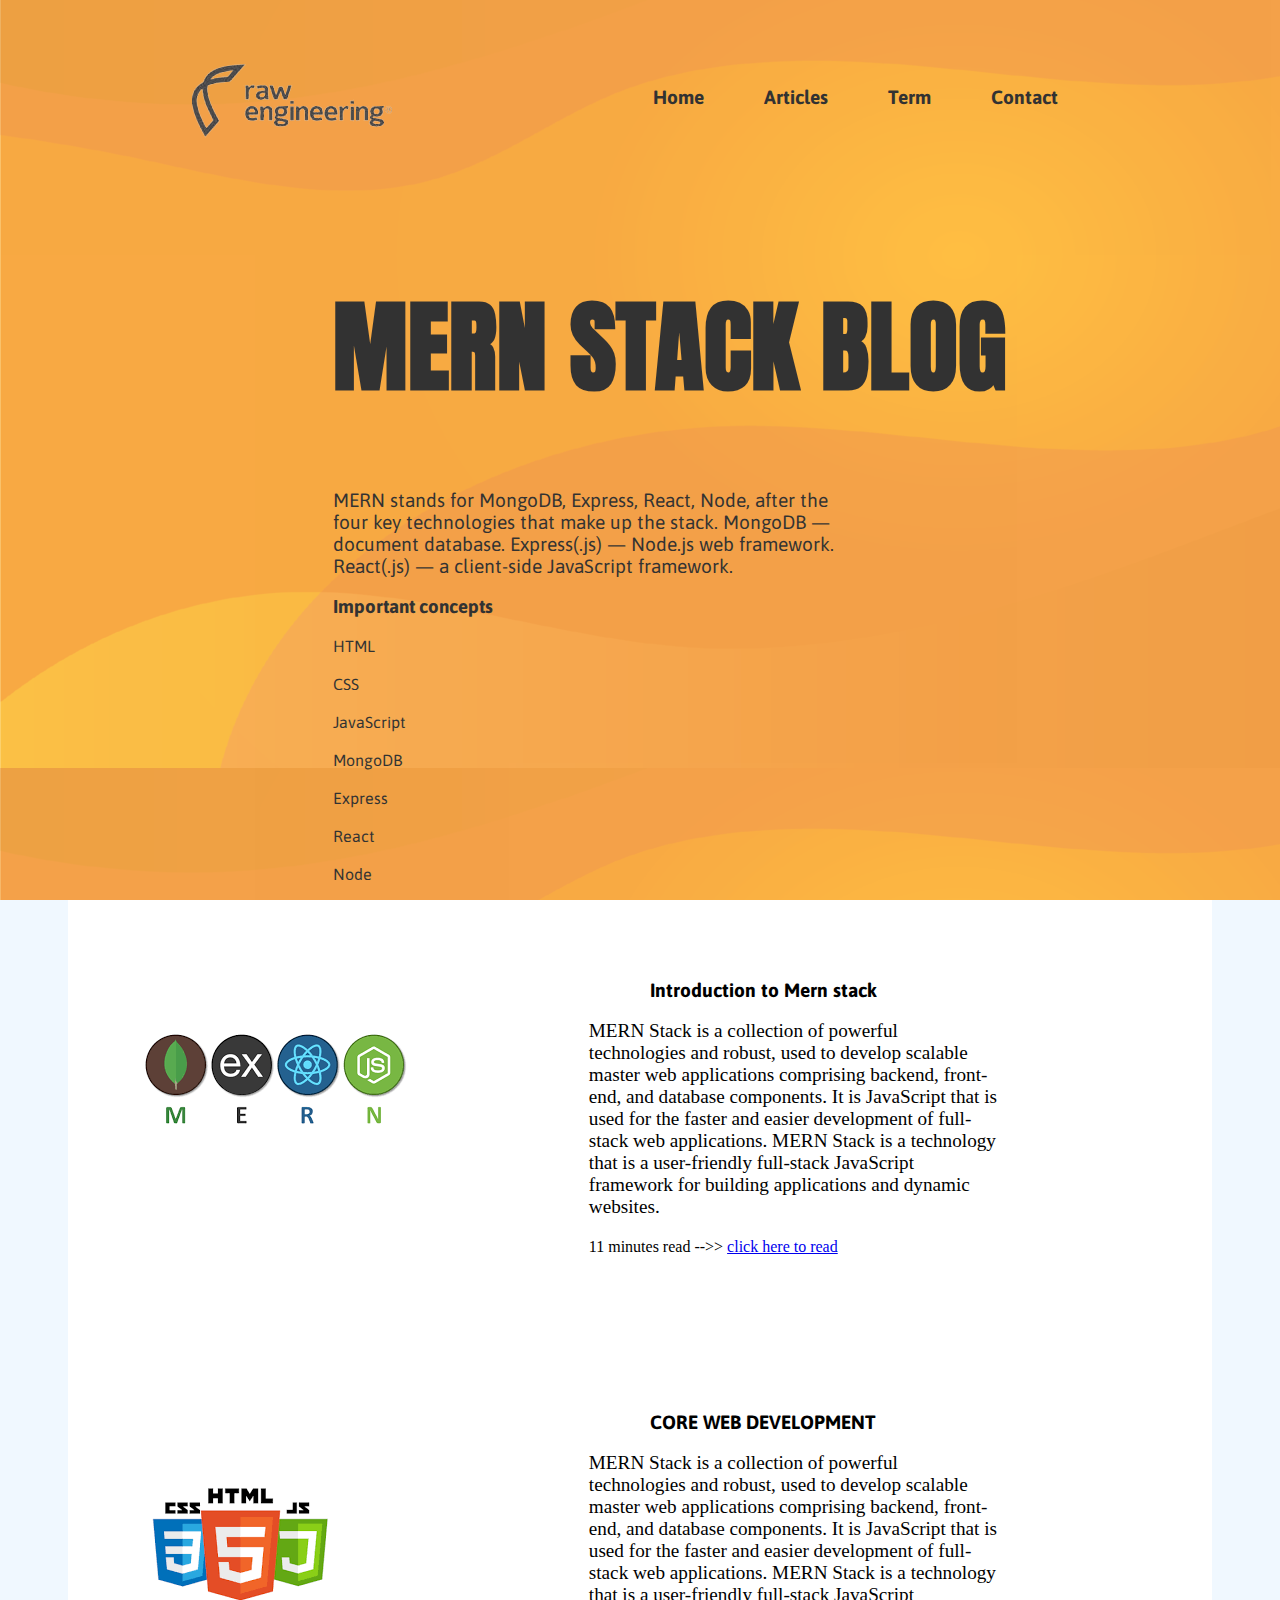
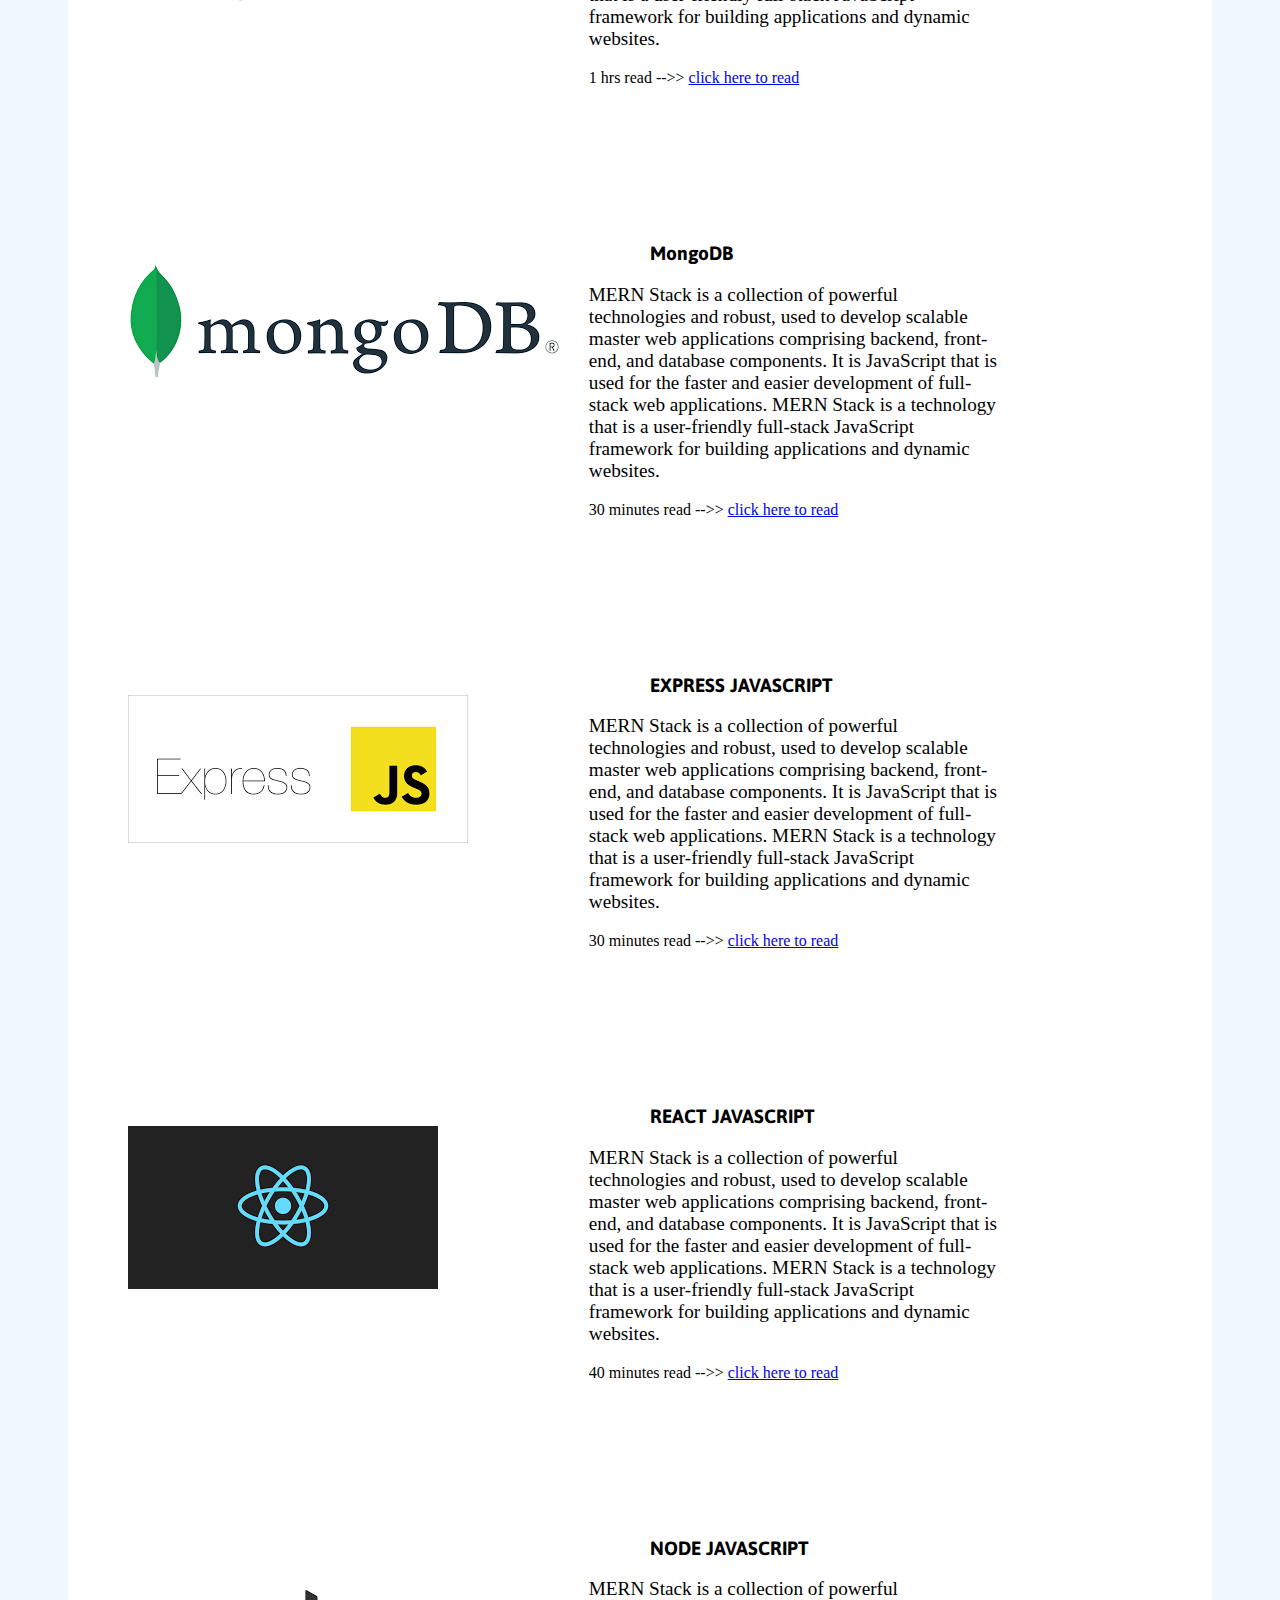
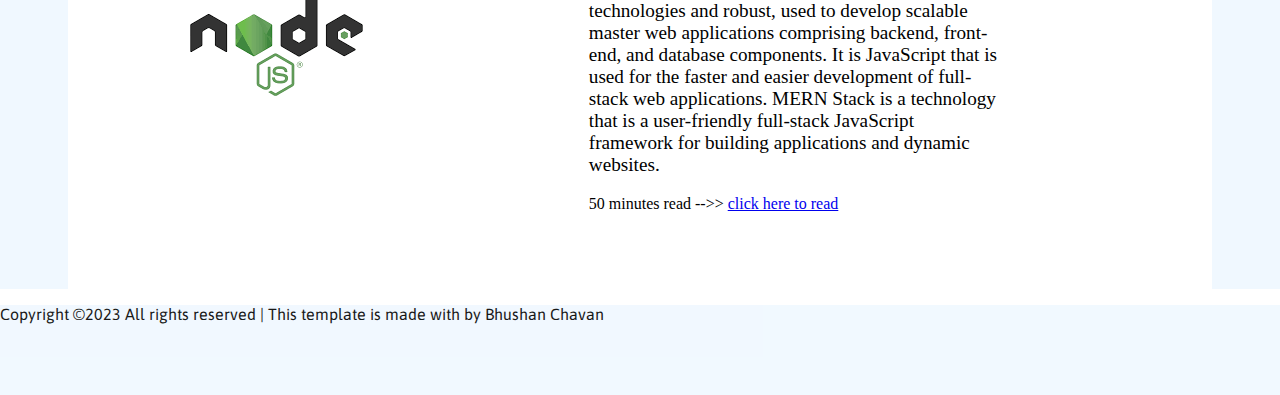
==== index.html @ 5ab19f7a "done" ====
<!DOCTYPE html>
<html lang="en">

<head>
    <meta charset="UTF-8">
    <meta http-equiv="X-UA-Compatible" content="IE=edge">
    <meta name="viewport" content="width=device-width, initial-scale=1.0">
    <title>MERN BLOG</title>
    <link rel="stylesheet" href="CSS/style.css">
    <link rel="stylesheet" href="CSS/utils.css">
</head>

<body>
    <header class="header">
        <nav class="main-nav">
            <div class="right-nav">
                <img src="IMAGES/RAW-removebg-preview.png" alt="" srcset="">
            </div>
            <div class="left-nav">
                <ul class="lists">
                    <li class="nav-list f-2">Home</li>
                    <li class="nav-list f-2">Articles</li>
                    <li class="nav-list f-2">Term</li>
                    <li class="nav-list f-2">Contact</li>
                </ul>
            </div>
        </nav>
        <div class="head-h w-2 m-a">
            <h1 class="para f-1">MERN STACK BLOG</h1>
            <p class="para-1 f-2 "> MERN stands for MongoDB, Express, React, Node, after the four key technologies that
                make up the stack.
                MongoDB — document database. Express(.js) — Node.js web framework. React(.js) — a client-side JavaScript
                framework.</p>
            <h3 class="w-1 m-a f-2 ">Important concepts</h3>
            <p class="w-1 m-a p-typ f-2">HTML</p>
            <p class="w-1 m-a p-typ f-2">CSS</p>
            <p class="w-1 m-a p-typ f-2">JavaScript</p>
            <p class="w-1 m-a p-typ f-2">MongoDB</p>
            <p class="w-1 m-a p-typ f-2">Express</p>
            <p class="w-1 m-a p-typ f-2">React</p>
            <p class="w-1 m-a p-typ f-2">Node</p>
        </div>
    </header>
    <div class="main-cont">
        <div class="cont1 w-2 m-a">
            <div class="cont1-r">
                <img src="IMAGES/MERN.png" alt="" srcset="">
            </div>
            <div class="cont1-l m-a">
                <h3 class="f-2 f-w h-3">Introduction to Mern stack</h3>
                <p class="f-l">MERN Stack is a collection of powerful technologies and robust, used to develop scalable master web
                    applications comprising backend, front-end, and database components. It is JavaScript that is used
                    for the faster and easier development of full-stack web applications. MERN Stack is a technology
                    that is a user-friendly full-stack JavaScript framework for building applications and dynamic
                    websites.
                </p>
                <p>11 minutes read -->> <a href="https://www.geeksforgeeks.org/mern-stack/">click here to read</a></p>
            </div>
        </div>
        <div class="cont1 w-2 m-a">
            <div class="cont1-r">
                <img src="IMAGES/html.png" alt="" srcset="">
            </div>
            <div class="cont1-l m-a">
                <h3 class="f-2 f-w h-3">CORE WEB DEVELOPMENT</h3>
                <p class="f-l">MERN Stack is a collection of powerful technologies and robust, used to develop scalable master web
                    applications comprising backend, front-end, and database components. It is JavaScript that is used
                    for the faster and easier development of full-stack web applications. MERN Stack is a technology
                    that is a user-friendly full-stack JavaScript framework for building applications and dynamic
                    websites.
                </p>
                <p>1 hrs read -->> <a href="https://www.w3schools.com/html/html_scripts.asp">click here to read</a></p>
            </div>
        </div>
        <div class="cont1 w-2 m-a">
            <div class="cont1-r">
                <img src="IMAGES/MONGO.png" alt="" srcset="">
            </div>
            <div class="cont1-l m-a">
                <h3 class="f-2 f-w h-3">MongoDB</h3>
                <p class="f-l">MERN Stack is a collection of powerful technologies and robust, used to develop scalable master web
                    applications comprising backend, front-end, and database components. It is JavaScript that is used
                    for the faster and easier development of full-stack web applications. MERN Stack is a technology
                    that is a user-friendly full-stack JavaScript framework for building applications and dynamic
                    websites.
                </p>
                <p>30 minutes read -->> <a href="https://www.mongodb.com/docs/">click here to read</a></p>
            </div>
        </div>
        <div class="cont1 w-2 m-a">
            <div class="cont1-r">
                <img src="IMAGES/EXPRESS.png" alt="" srcset="">
            </div>
            <div class="cont1-l m-a">
                <h3 class="f-2 f-w h-3">EXPRESS JAVASCRIPT</h3>
                <p class="f-l">MERN Stack is a collection of powerful technologies and robust, used to develop scalable master web
                    applications comprising backend, front-end, and database components. It is JavaScript that is used
                    for the faster and easier development of full-stack web applications. MERN Stack is a technology
                    that is a user-friendly full-stack JavaScript framework for building applications and dynamic
                    websites.
                </p>
                <p>30 minutes read -->> <a href="https://www.javatpoint.com/expressjs-tutorial">click here to read</a></p>
            </div>
        </div>
        <div class="cont1 w-2 m-a">
            <div class="cont1-r">
                <img src="IMAGES/REACT.png" alt="" srcset="">
            </div>
            <div class="cont1-l m-a">
                <h3 class="f-2 f-w h-3">REACT JAVASCRIPT</h3>
                <p class="f-l">MERN Stack is a collection of powerful technologies and robust, used to develop scalable master web
                    applications comprising backend, front-end, and database components. It is JavaScript that is used
                    for the faster and easier development of full-stack web applications. MERN Stack is a technology
                    that is a user-friendly full-stack JavaScript framework for building applications and dynamic
                    websites.
                </p>
                <p>40 minutes read -->> <a href="https://www.w3schools.com/REACT/DEFAULT.ASP">click here to read</a></p>
            </div>
        </div>
        <div class="cont1 w-2 m-a">
            <div class="cont1-r">
                <img src="IMAGES/NODE.png" alt="" srcset="">
            </div>
            <div class="cont1-l m-a">
                <h3 class="f-2 f-w h-3">NODE JAVASCRIPT</h3>
                <p class="f-l">MERN Stack is a collection of powerful technologies and robust, used to develop scalable master web
                    applications comprising backend, front-end, and database components. It is JavaScript that is used
                    for the faster and easier development of full-stack web applications. MERN Stack is a technology
                    that is a user-friendly full-stack JavaScript framework for building applications and dynamic
                    websites.
                </p>
                <p>50 minutes read -->> <a href="https://www.w3schools.com/nodejs/">click here to read</a></p>
            </div>
        </div>
    </div>

    <footer class="foot">
        <p class="f-2">Copyright ©2023 All rights reserved | This template is made with  by Bhushan Chavan</p>
    </footer>
</body>

</html>
---- CSS/style.css ----
body{
    margin: 0;
    padding: 0;
}
.main-nav{
    display: flex;
    position: relative;
}
.lists{
    display: flex;
    position: absolute;
    right: 15%;
}
.nav-list{
    list-style: none;
    margin:0px 30px;
    font-weight: bolder;
    font-size: larger;
    cursor: pointer;
}
.header{
    height: 100vh;
    background-image: url("Coordinated\ Care.png");
    opacity: 0.8;
}
.left-nav{
    width: 40%;
    margin-top: 70px;
}
.right-nav{
    margin-left: 15%;
    cursor: pointer;
}
.para{
    margin-left: 20%;
    font-size: 100px;
}
.para-1{
    margin-left: 20%;
    font-size: larger;
    width: 50%;
}
.p-typ{
    padding-top: 20px;
}
.cont1-r{
    width: 30%;
    height: 50%;
    /* border: 1px solid black; */
}
img{
    width: fit-content;
    max-height: 100%;
}
.cont1-r{
    margin-top: 40px;
}
.cont1-l{
    width: 40%;
}
.cont1{
    display: flex;
    padding: 60px;
    background-color: white;
}
.h-3{
   margin-left: 15%;
   font-size: 5vh;

}
.main-cont{
    background-color: aliceblue;
}
.foot{
    background-color: aliceblue;
    opacity: 0.9;
    margin: 0;
    padding: 0;
    height: 10vh;
}
---- CSS/utils.css ----
@import url('https://fonts.googleapis.com/css2?family=Anton&display=swap');
@import url('https://fonts.googleapis.com/css2?family=Anton&family=Asap&display=swap');
.f-1{
    font-family: 'Anton', sans-serif;
}
.f-w{
    font-weight: bolder;
    font-size: larger;
}
.f-l{
    font-size: larger;
}
.f-2{
font-family: 'Anton', sans-serif;
font-family: 'Asap', sans-serif;
}
.w-1{
    width: 60%;
}
.w-2{
    width: 80%;
}
.m-a{
    margin: auto;
}
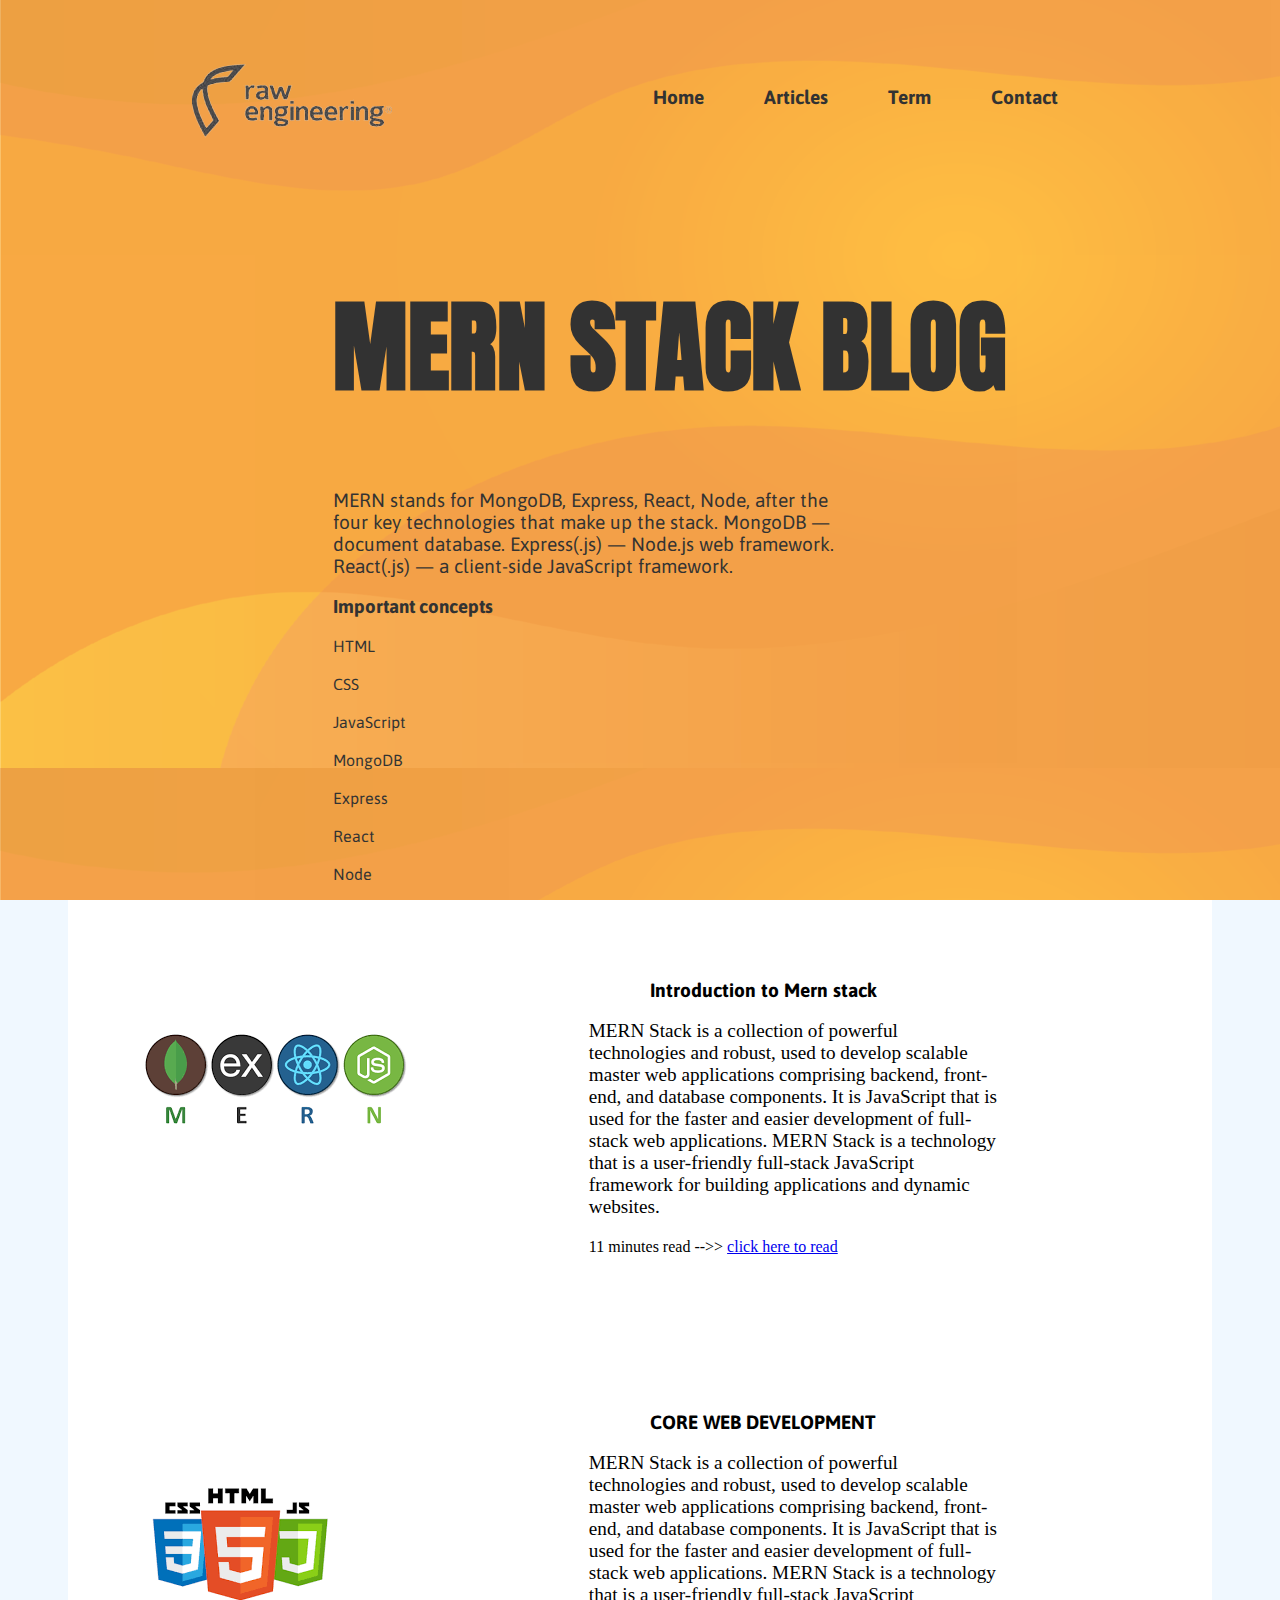
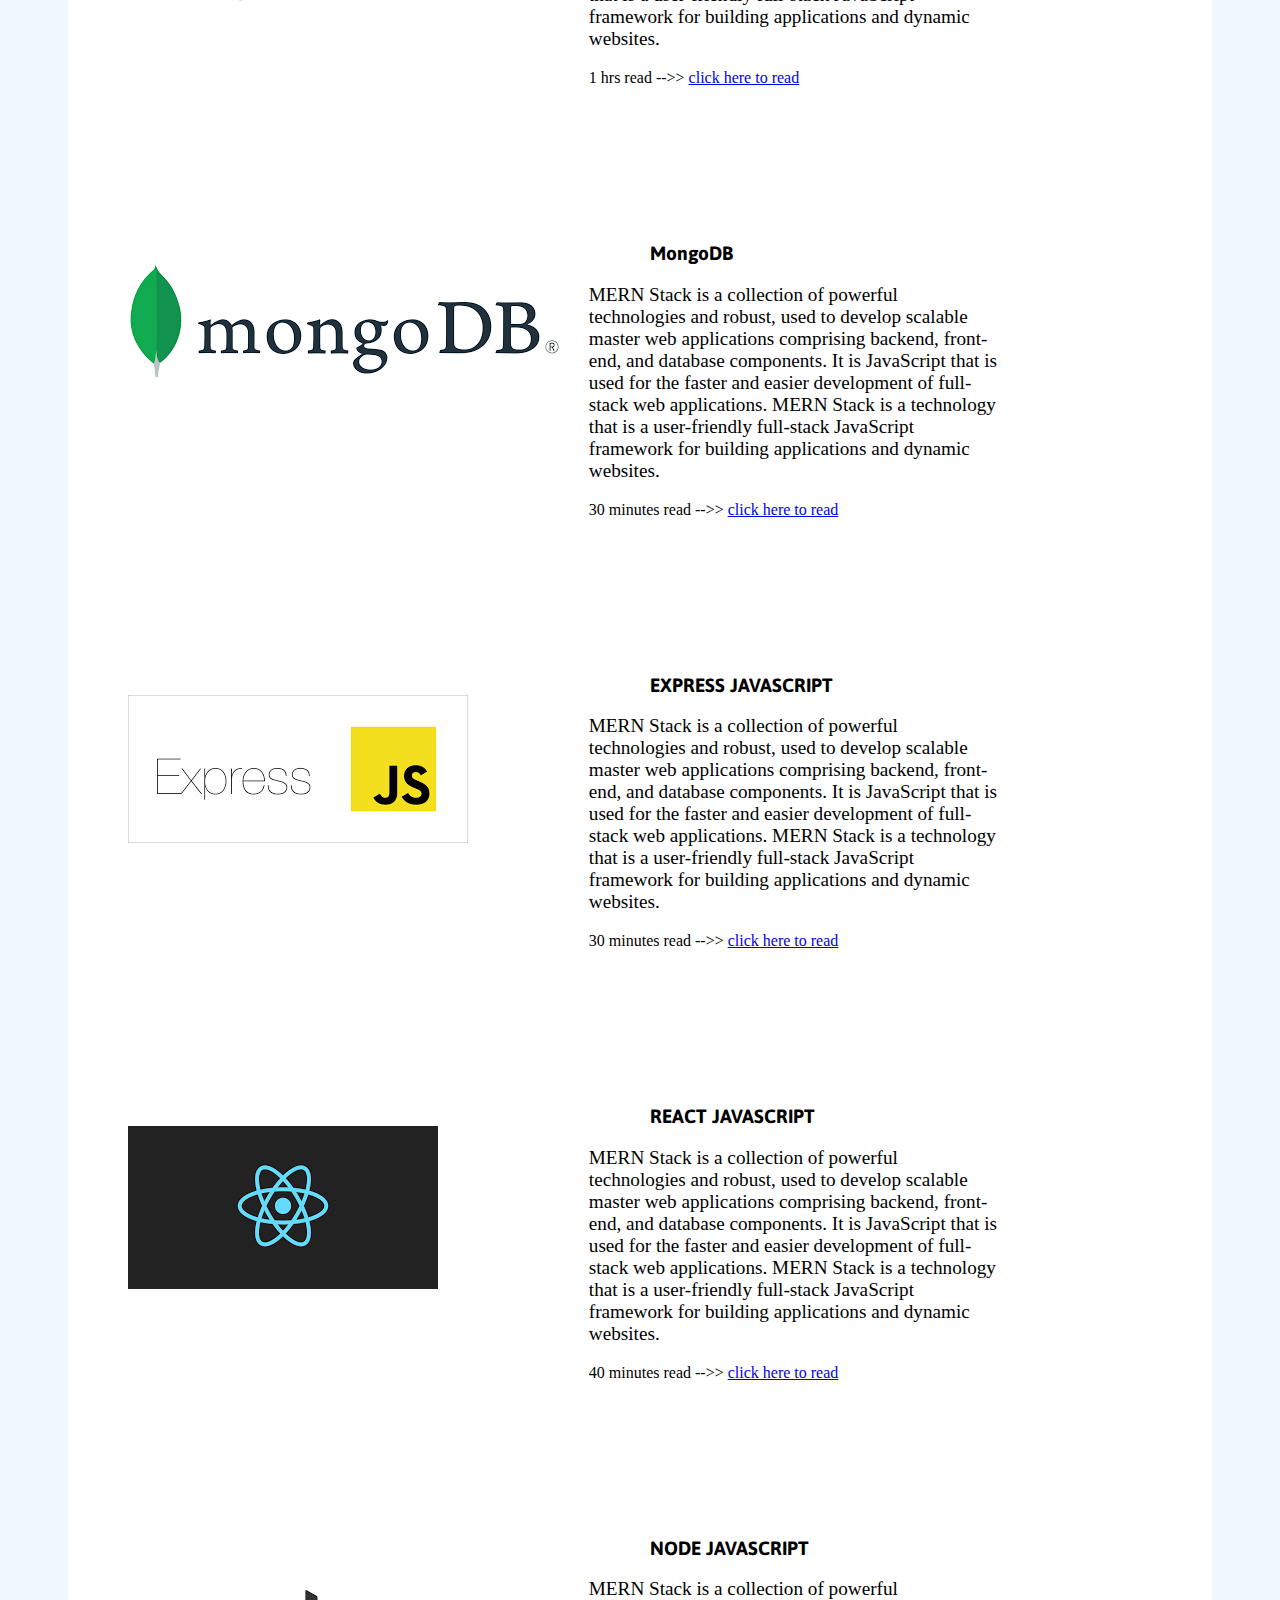
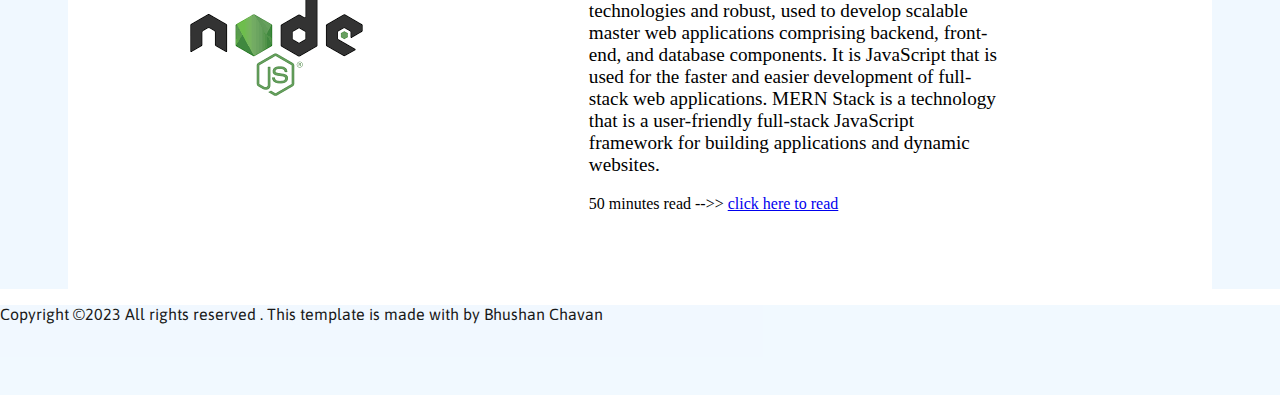
==== commit 050ae617: "d" ====
--- a/index.html
+++ b/index.html
@@ -8,6 +8,7 @@
     <title>MERN BLOG</title>
     <link rel="stylesheet" href="CSS/style.css">
     <link rel="stylesheet" href="CSS/utils.css">
+    <link rel="icon" href="IMAGES/MERN.png" type="image/x-icon">
 </head>
 
 <body>
@@ -135,7 +136,7 @@
     </div>
 
     <footer class="foot">
-        <p class="f-2">Copyright ©2023 All rights reserved | This template is made with  by Bhushan Chavan</p>
+        <p class="f-2">Copyright ©2023 All rights reserved . This template is made with  by Bhushan Chavan</p>
     </footer>
 </body>
 
--- a/CSS/style.css
+++ b/CSS/style.css
@@ -51,6 +51,7 @@
 img{
     width: fit-content;
     max-height: 100%;
+    cursor: pointer;
 }
 .cont1-r{
     margin-top: 40px;
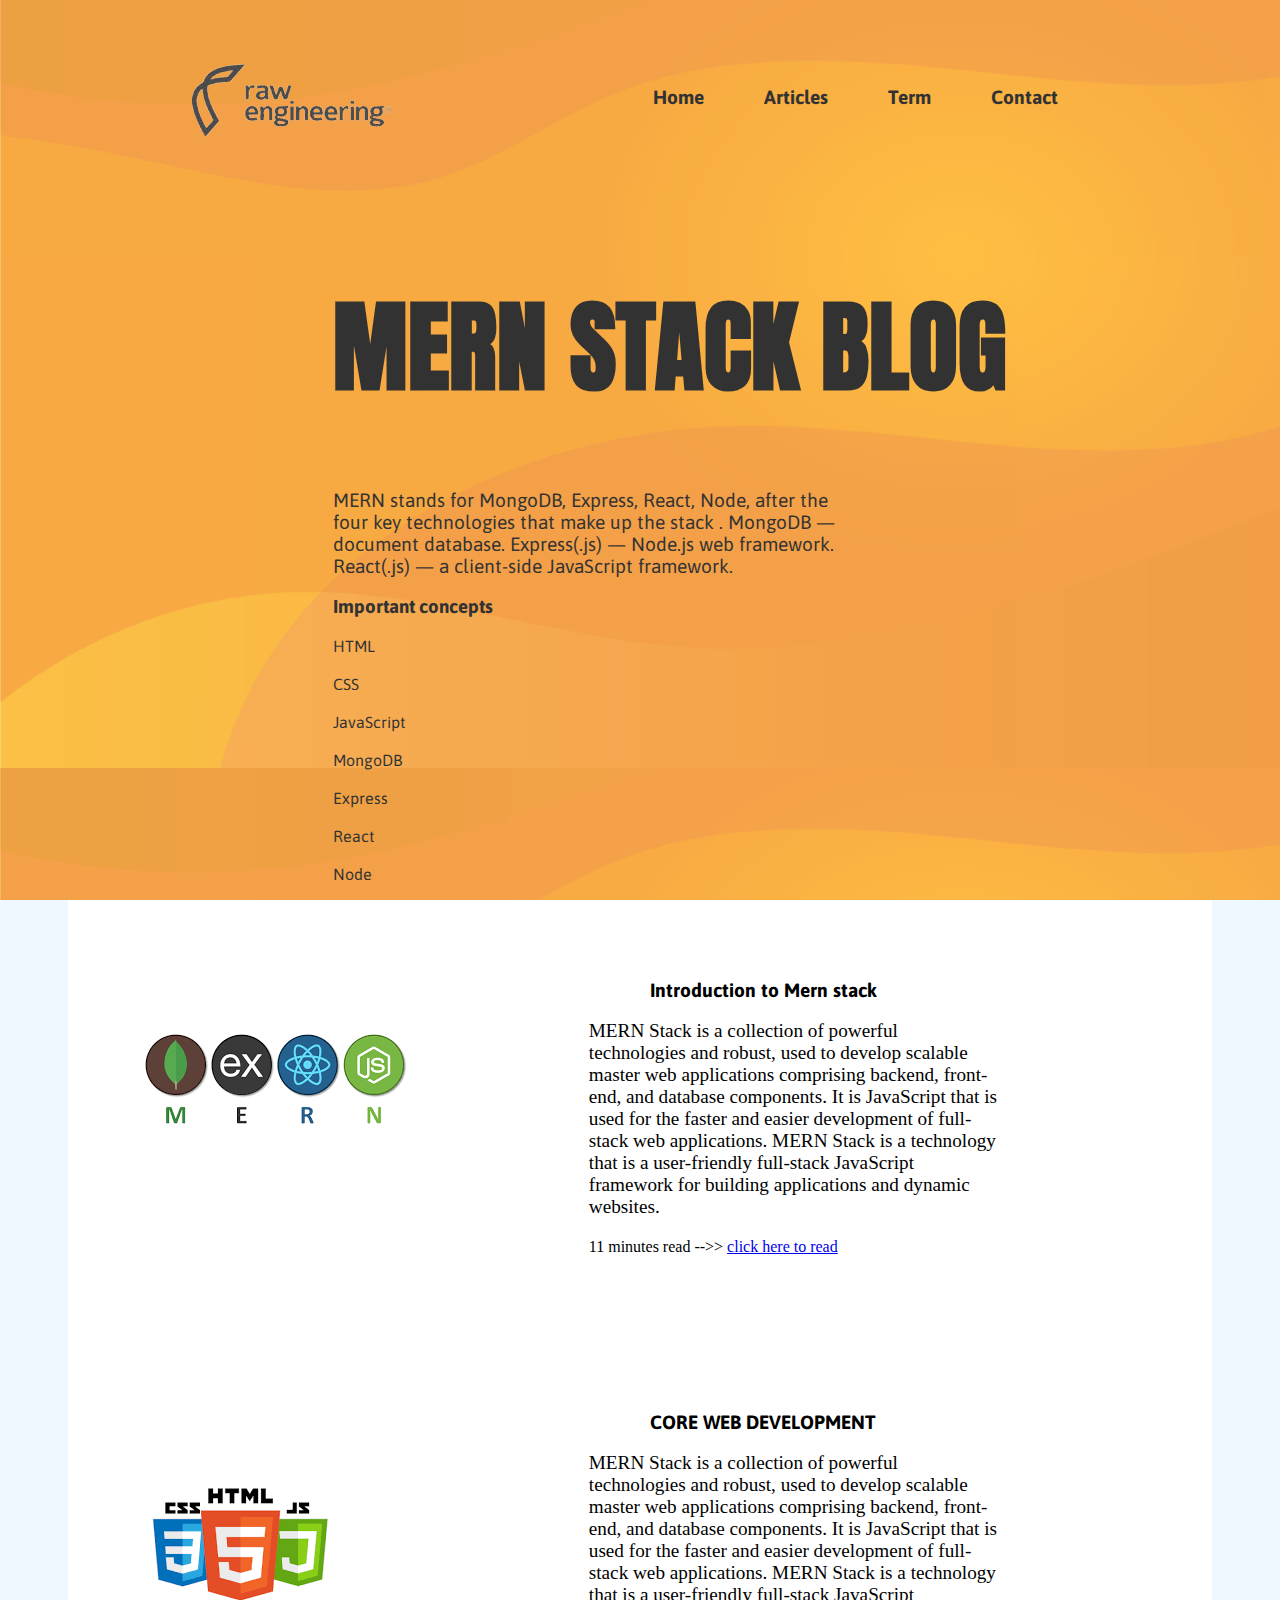
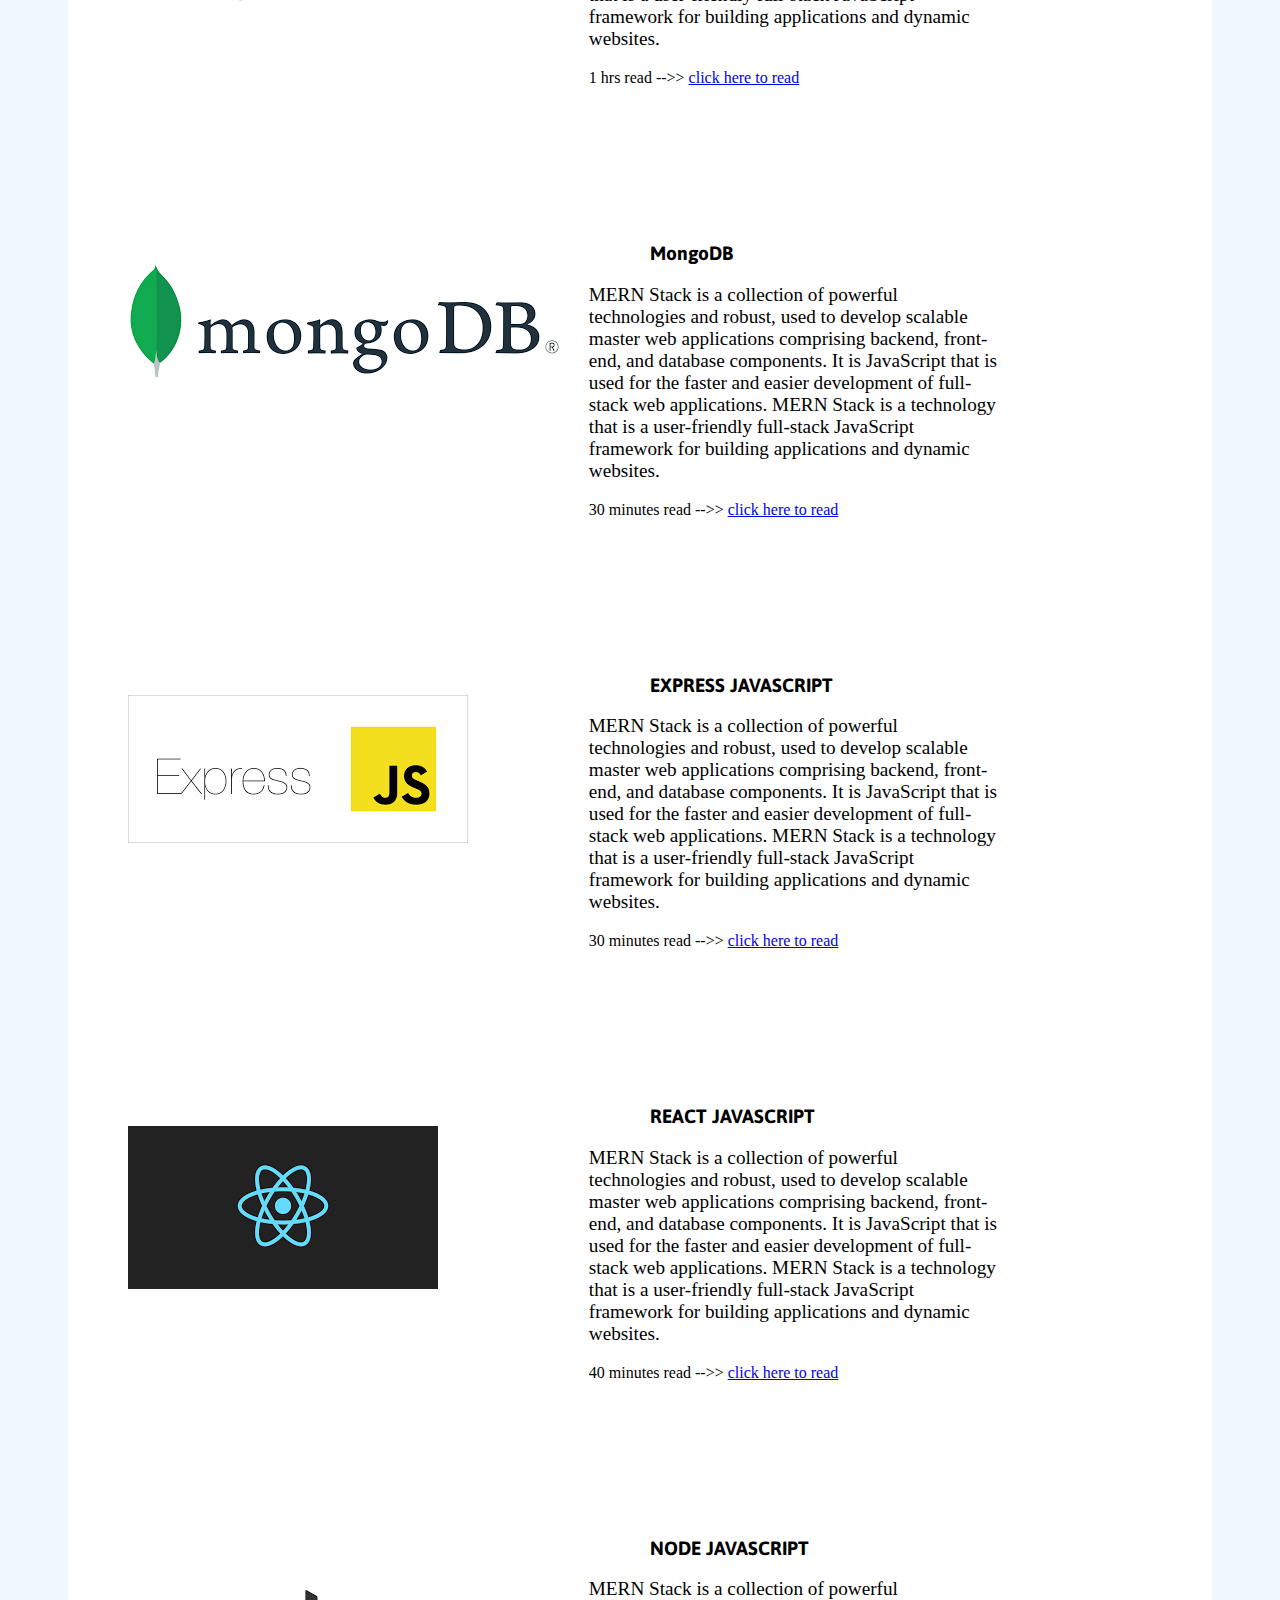
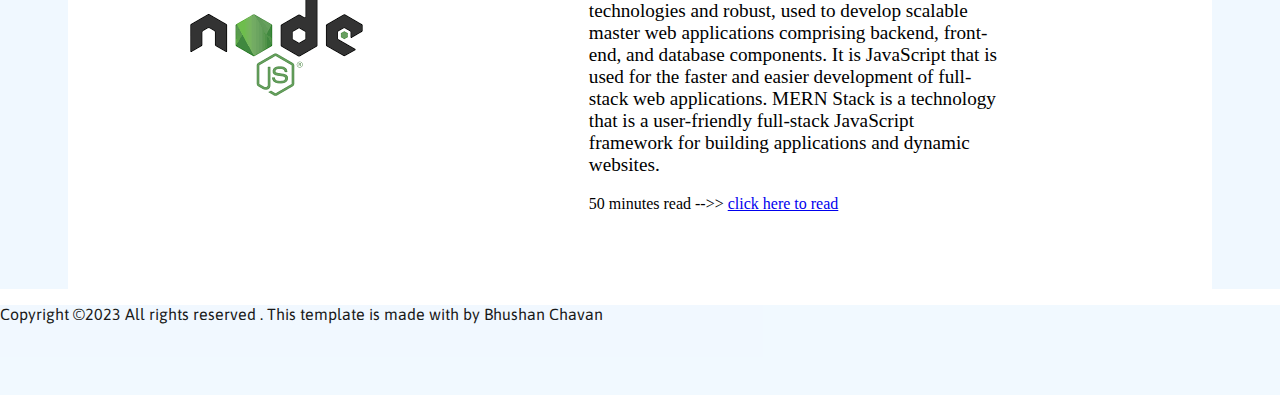
==== commit 046961e2: "done" ====
--- a/index.html
+++ b/index.html
@@ -10,134 +10,133 @@
     <link rel="stylesheet" href="CSS/utils.css">
     <link rel="icon" href="IMAGES/MERN.png" type="image/x-icon">
 </head>
-
 <body>
-    <header class="header">
-        <nav class="main-nav">
-            <div class="right-nav">
-                <img src="IMAGES/RAW-removebg-preview.png" alt="" srcset="">
-            </div>
-            <div class="left-nav">
-                <ul class="lists">
-                    <li class="nav-list f-2">Home</li>
-                    <li class="nav-list f-2">Articles</li>
-                    <li class="nav-list f-2">Term</li>
-                    <li class="nav-list f-2">Contact</li>
-                </ul>
-            </div>
-        </nav>
-        <div class="head-h w-2 m-a">
-            <h1 class="para f-1">MERN STACK BLOG</h1>
-            <p class="para-1 f-2 "> MERN stands for MongoDB, Express, React, Node, after the four key technologies that
-                make up the stack.
-                MongoDB — document database. Express(.js) — Node.js web framework. React(.js) — a client-side JavaScript
-                framework.</p>
-            <h3 class="w-1 m-a f-2 ">Important concepts</h3>
-            <p class="w-1 m-a p-typ f-2">HTML</p>
-            <p class="w-1 m-a p-typ f-2">CSS</p>
-            <p class="w-1 m-a p-typ f-2">JavaScript</p>
-            <p class="w-1 m-a p-typ f-2">MongoDB</p>
-            <p class="w-1 m-a p-typ f-2">Express</p>
-            <p class="w-1 m-a p-typ f-2">React</p>
-            <p class="w-1 m-a p-typ f-2">Node</p>
+   <header class="header">
+    <nav class="main-nav">
+        <div class="right-nav">
+            <img src="IMAGES/RAW-removebg-preview.png" alt="" srcset="">
         </div>
-    </header>
-    <div class="main-cont">
-        <div class="cont1 w-2 m-a">
-            <div class="cont1-r">
-                <img src="IMAGES/MERN.png" alt="" srcset="">
-            </div>
-            <div class="cont1-l m-a">
-                <h3 class="f-2 f-w h-3">Introduction to Mern stack</h3>
-                <p class="f-l">MERN Stack is a collection of powerful technologies and robust, used to develop scalable master web
-                    applications comprising backend, front-end, and database components. It is JavaScript that is used
-                    for the faster and easier development of full-stack web applications. MERN Stack is a technology
-                    that is a user-friendly full-stack JavaScript framework for building applications and dynamic
-                    websites.
-                </p>
-                <p>11 minutes read -->> <a href="https://www.geeksforgeeks.org/mern-stack/">click here to read</a></p>
-            </div>
+        <div class="left-nav">
+            <ul class="lists">
+                <li class="nav-list f-2"><a href="http://youtube.com" class="fh">Home</a></li>
+                <li class="nav-list f-2">Articles</li>
+                <li class="nav-list f-2">Term</li>
+                <li class="nav-list f-2">Contact</li>
+            </ul>
         </div>
-        <div class="cont1 w-2 m-a">
-            <div class="cont1-r">
-                <img src="IMAGES/html.png" alt="" srcset="">
-            </div>
-            <div class="cont1-l m-a">
-                <h3 class="f-2 f-w h-3">CORE WEB DEVELOPMENT</h3>
-                <p class="f-l">MERN Stack is a collection of powerful technologies and robust, used to develop scalable master web
-                    applications comprising backend, front-end, and database components. It is JavaScript that is used
-                    for the faster and easier development of full-stack web applications. MERN Stack is a technology
-                    that is a user-friendly full-stack JavaScript framework for building applications and dynamic
-                    websites.
-                </p>
-                <p>1 hrs read -->> <a href="https://www.w3schools.com/html/html_scripts.asp">click here to read</a></p>
-            </div>
+    </nav>
+    <div class="head-h w-2 m-a">
+        <h1 class="para f-1">MERN STACK BLOG</h1>
+        <p class="para-1 f-2 "> MERN stands for MongoDB, Express, React, Node, after the four key technologies that
+            make up the stack .
+            MongoDB — document database. Express(.js) — Node.js web framework. React(.js) — a client-side JavaScript
+            framework.</p>
+        <h3 class="w-1 m-a f-2 ">Important concepts</h3>
+        <p class="w-1 m-a p-typ f-2">HTML</p>
+        <p class="w-1 m-a p-typ f-2">CSS</p>
+        <p class="w-1 m-a p-typ f-2">JavaScript</p>
+        <p class="w-1 m-a p-typ f-2">MongoDB</p>
+        <p class="w-1 m-a p-typ f-2">Express</p>
+        <p class="w-1 m-a p-typ f-2">React</p>
+        <p class="w-1 m-a p-typ f-2">Node</p>
+    </div>
+</header>
+<div class="main-cont">
+    <div class="cont1 w-2 m-a">
+        <div class="cont1-r">
+            <img src="IMAGES/MERN.png" alt="" srcset="">
         </div>
-        <div class="cont1 w-2 m-a">
-            <div class="cont1-r">
-                <img src="IMAGES/MONGO.png" alt="" srcset="">
-            </div>
-            <div class="cont1-l m-a">
-                <h3 class="f-2 f-w h-3">MongoDB</h3>
-                <p class="f-l">MERN Stack is a collection of powerful technologies and robust, used to develop scalable master web
-                    applications comprising backend, front-end, and database components. It is JavaScript that is used
-                    for the faster and easier development of full-stack web applications. MERN Stack is a technology
-                    that is a user-friendly full-stack JavaScript framework for building applications and dynamic
-                    websites.
-                </p>
-                <p>30 minutes read -->> <a href="https://www.mongodb.com/docs/">click here to read</a></p>
-            </div>
-        </div>
-        <div class="cont1 w-2 m-a">
-            <div class="cont1-r">
-                <img src="IMAGES/EXPRESS.png" alt="" srcset="">
-            </div>
-            <div class="cont1-l m-a">
-                <h3 class="f-2 f-w h-3">EXPRESS JAVASCRIPT</h3>
-                <p class="f-l">MERN Stack is a collection of powerful technologies and robust, used to develop scalable master web
-                    applications comprising backend, front-end, and database components. It is JavaScript that is used
-                    for the faster and easier development of full-stack web applications. MERN Stack is a technology
-                    that is a user-friendly full-stack JavaScript framework for building applications and dynamic
-                    websites.
-                </p>
-                <p>30 minutes read -->> <a href="https://www.javatpoint.com/expressjs-tutorial">click here to read</a></p>
-            </div>
-        </div>
-        <div class="cont1 w-2 m-a">
-            <div class="cont1-r">
-                <img src="IMAGES/REACT.png" alt="" srcset="">
-            </div>
-            <div class="cont1-l m-a">
-                <h3 class="f-2 f-w h-3">REACT JAVASCRIPT</h3>
-                <p class="f-l">MERN Stack is a collection of powerful technologies and robust, used to develop scalable master web
-                    applications comprising backend, front-end, and database components. It is JavaScript that is used
-                    for the faster and easier development of full-stack web applications. MERN Stack is a technology
-                    that is a user-friendly full-stack JavaScript framework for building applications and dynamic
-                    websites.
-                </p>
-                <p>40 minutes read -->> <a href="https://www.w3schools.com/REACT/DEFAULT.ASP">click here to read</a></p>
-            </div>
-        </div>
-        <div class="cont1 w-2 m-a">
-            <div class="cont1-r">
-                <img src="IMAGES/NODE.png" alt="" srcset="">
-            </div>
-            <div class="cont1-l m-a">
-                <h3 class="f-2 f-w h-3">NODE JAVASCRIPT</h3>
-                <p class="f-l">MERN Stack is a collection of powerful technologies and robust, used to develop scalable master web
-                    applications comprising backend, front-end, and database components. It is JavaScript that is used
-                    for the faster and easier development of full-stack web applications. MERN Stack is a technology
-                    that is a user-friendly full-stack JavaScript framework for building applications and dynamic
-                    websites.
-                </p>
-                <p>50 minutes read -->> <a href="https://www.w3schools.com/nodejs/">click here to read</a></p>
-            </div>
+        <div class="cont1-l m-a">
+            <h3 class="f-2 f-w h-3">Introduction to Mern stack</h3>
+            <p class="f-l">MERN Stack is a collection of powerful technologies and robust, used to develop scalable master web
+                applications comprising backend, front-end, and database components. It is JavaScript that is used
+                for the faster and easier development of full-stack web applications. MERN Stack is a technology
+                that is a user-friendly full-stack JavaScript framework for building applications and dynamic
+                websites.
+            </p>
+            <p>11 minutes read -->> <a href="https://www.geeksforgeeks.org/mern-stack/">click here to read</a></p>
         </div>
     </div>
+    <div class="cont1 w-2 m-a">
+        <div class="cont1-r">
+            <img src="IMAGES/html.png" alt="" srcset="">
+        </div>
+        <div class="cont1-l m-a">
+            <h3 class="f-2 f-w h-3">CORE WEB DEVELOPMENT</h3>
+            <p class="f-l">MERN Stack is a collection of powerful technologies and robust, used to develop scalable master web
+                applications comprising backend, front-end, and database components. It is JavaScript that is used
+                for the faster and easier development of full-stack web applications. MERN Stack is a technology
+                that is a user-friendly full-stack JavaScript framework for building applications and dynamic
+                websites.
+            </p>
+            <p>1 hrs read -->> <a href="https://www.w3schools.com/html/html_scripts.asp">click here to read</a></p>
+        </div>
+    </div>
+    <div class="cont1 w-2 m-a">
+        <div class="cont1-r">
+            <img src="IMAGES/MONGO.png" alt="" srcset="">
+        </div>
+        <div class="cont1-l m-a">
+            <h3 class="f-2 f-w h-3">MongoDB</h3>
+            <p class="f-l">MERN Stack is a collection of powerful technologies and robust, used to develop scalable master web
+                applications comprising backend, front-end, and database components. It is JavaScript that is used
+                for the faster and easier development of full-stack web applications. MERN Stack is a technology
+                that is a user-friendly full-stack JavaScript framework for building applications and dynamic
+                websites.
+            </p>
+            <p>30 minutes read -->> <a href="https://www.mongodb.com/docs/">click here to read</a></p>
+        </div>
+    </div>
+    <div class="cont1 w-2 m-a">
+        <div class="cont1-r">
+            <img src="IMAGES/EXPRESS.png" alt="" srcset="">
+        </div>
+        <div class="cont1-l m-a">
+            <h3 class="f-2 f-w h-3">EXPRESS JAVASCRIPT</h3>
+            <p class="f-l">MERN Stack is a collection of powerful technologies and robust, used to develop scalable master web
+                applications comprising backend, front-end, and database components. It is JavaScript that is used
+                for the faster and easier development of full-stack web applications. MERN Stack is a technology
+                that is a user-friendly full-stack JavaScript framework for building applications and dynamic
+                websites.
+            </p>
+            <p>30 minutes read -->> <a href="https://www.javatpoint.com/expressjs-tutorial">click here to read</a></p>
+        </div>
+    </div>
+    <div class="cont1 w-2 m-a">
+        <div class="cont1-r">
+            <img src="IMAGES/REACT.png" alt="" srcset="">
+        </div>
+        <div class="cont1-l m-a">
+            <h3 class="f-2 f-w h-3">REACT JAVASCRIPT</h3>
+            <p class="f-l">MERN Stack is a collection of powerful technologies and robust, used to develop scalable master web
+                applications comprising backend, front-end, and database components. It is JavaScript that is used
+                for the faster and easier development of full-stack web applications. MERN Stack is a technology
+                that is a user-friendly full-stack JavaScript framework for building applications and dynamic
+                websites.
+            </p>
+            <p>40 minutes read -->> <a href="https://www.w3schools.com/REACT/DEFAULT.ASP">click here to read</a></p>
+        </div>
+    </div>
+    <div class="cont1 w-2 m-a">
+        <div class="cont1-r">
+            <img src="IMAGES/NODE.png" alt="" srcset="">
+        </div>
+        <div class="cont1-l m-a">
+            <h3 class="f-2 f-w h-3">NODE JAVASCRIPT</h3>
+            <p class="f-l">MERN Stack is a collection of powerful technologies and robust, used to develop scalable master web
+                applications comprising backend, front-end, and database components. It is JavaScript that is used
+                for the faster and easier development of full-stack web applications. MERN Stack is a technology
+                that is a user-friendly full-stack JavaScript framework for building applications and dynamic
+                websites.
+            </p>
+            <p>50 minutes read -->> <a href="https://www.w3schools.com/nodejs/">click here to read</a></p>
+        </div>
+    </div>
+</div>
 
-    <footer class="foot">
-        <p class="f-2">Copyright ©2023 All rights reserved . This template is made with  by Bhushan Chavan</p>
-    </footer>
+<footer class="foot">
+    <p class="f-2">Copyright ©2023 All rights reserved . This template is made with  by Bhushan Chavan</p>
+</footer>
 </body>
 
 </html>--- a/CSS/style.css
+++ b/CSS/style.css
@@ -4,7 +4,16 @@
 }
 .main-nav{
     display: flex;
-    position: relative;
+    /* position: relative; */
+    position: -webkit-sticky;
+    position: sticky;
+
+    /* border: 1px solid black; */
+}
+
+.fh{
+    color: black;
+    text-decoration: none;
 }
 .lists{
     display: flex;
@@ -46,7 +55,7 @@
 .cont1-r{
     width: 30%;
     height: 50%;
-    /* border: 1px solid black; */
+    /* border: 1px solid black;k */
 }
 img{
     width: fit-content;
@@ -78,4 +87,18 @@
     margin: 0;
     padding: 0;
     height: 10vh;
+}
+@media only screen and (max-width:1250px) {
+    .main-cont{
+        background-color: red;
+    }
+    .cont1{
+        flex-direction: column;
+    }
+    .cont1-r{
+        margin: auto;
+    }
+    /* .header{
+        height: 120vh;
+    } */
 }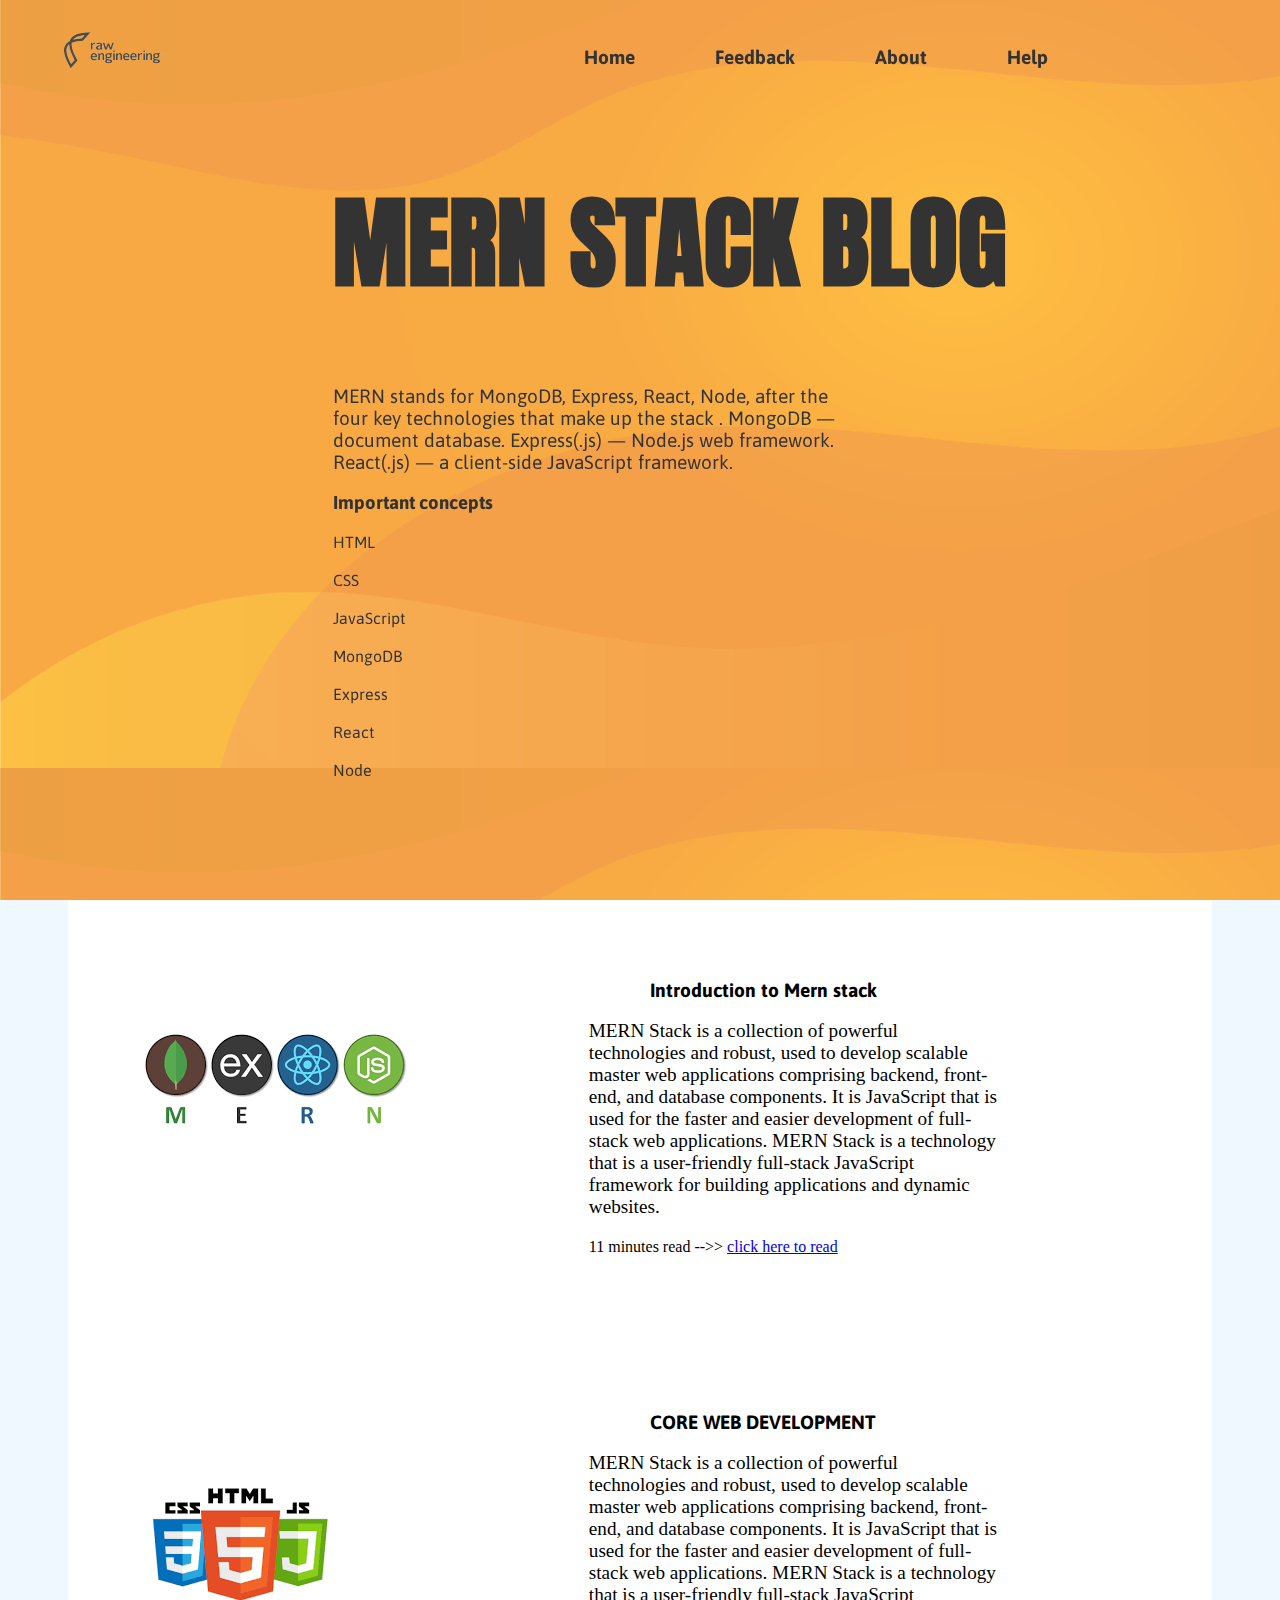
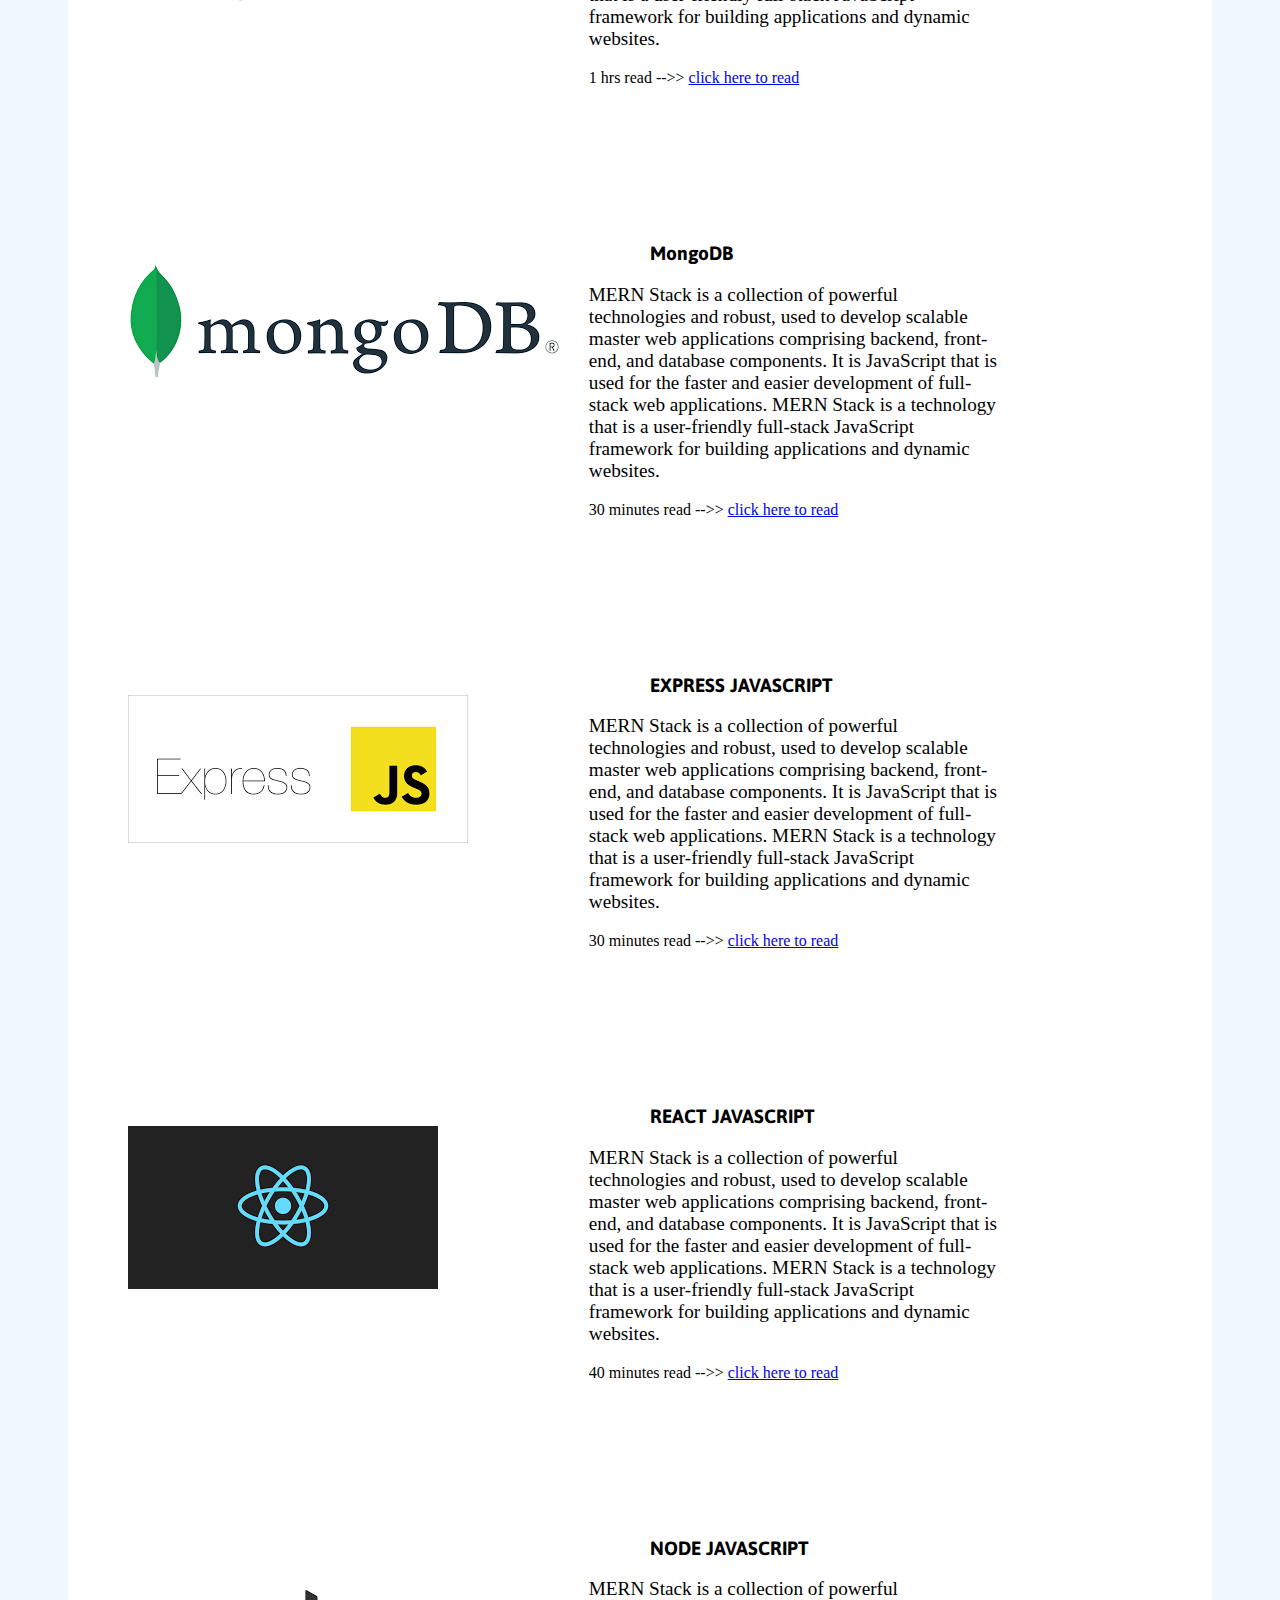
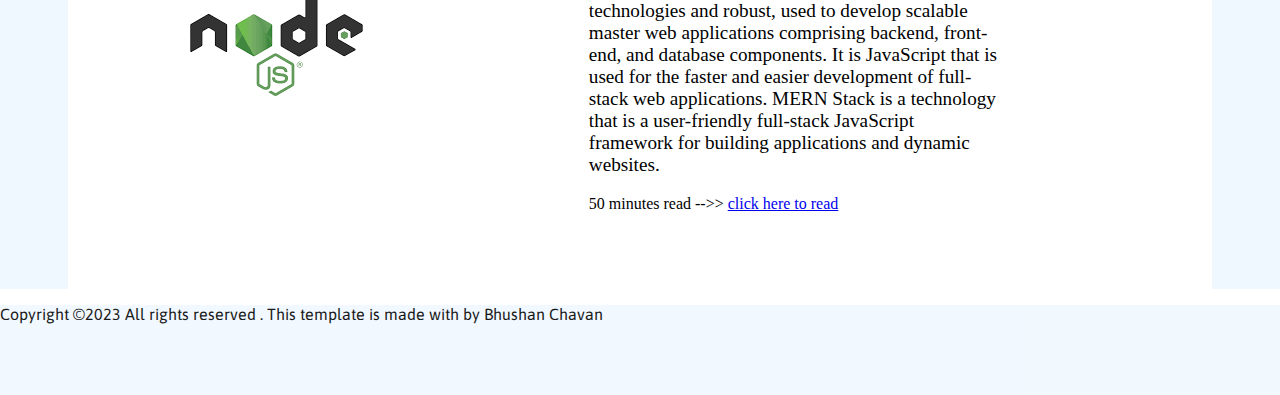
==== commit 0adde5df: "feedback added" ====
--- a/index.html
+++ b/index.html
@@ -14,14 +14,14 @@
    <header class="header">
     <nav class="main-nav">
         <div class="right-nav">
-            <img src="IMAGES/RAW-removebg-preview.png" alt="" srcset="">
+            <img src="IMAGES/RAW-removebg-preview.png" class="raw_Img" alt="" srcset="">
         </div>
         <div class="left-nav">
             <ul class="lists">
-                <li class="nav-list f-2"><a href="http://youtube.com" class="fh">Home</a></li>
-                <li class="nav-list f-2">Articles</li>
-                <li class="nav-list f-2">Term</li>
-                <li class="nav-list f-2">Contact</li>
+                <li class="nav-list f-2"><a href="index.html" class="fh">Home</a></li>
+                <li class="nav-list f-2"><a href="kk.html" class="fh">Feedback</a></li>
+                <li class="nav-list f-2"><a href="http://youtube.com" class="fh">About</a></li>
+                <li class="nav-list f-2"><a href="http://youtube.com" class="fh">Help</a></li>
             </ul>
         </div>
     </nav>
--- a/CSS/style.css
+++ b/CSS/style.css
@@ -5,15 +5,10 @@
 .main-nav{
     display: flex;
     /* position: relative; */
-    position: -webkit-sticky;
+    /* position: -webkit-sticky; */
     position: sticky;
-
+    top: 0px;
     /* border: 1px solid black; */
-}
-
-.fh{
-    color: black;
-    text-decoration: none;
 }
 .lists{
     display: flex;
@@ -22,10 +17,25 @@
 }
 .nav-list{
     list-style: none;
-    margin:0px 30px;
+}
+.nav-list a{
+    color: black;
+    /* background-color: rgb(222, 224, 70); */
+    text-decoration: none;
+    /* list-style: none; */
+    margin: 0px 30px;
+    /* width: 85px; */
+    border-radius: 15px;
+    padding: 10px 10px 10px 10px;
     font-weight: bolder;
     font-size: larger;
-    cursor: pointer;
+    /* dispaly inline will not be borther about width and will just cover the entire text inside the div(i.e link a) */
+    /* so now when we hover into link a then due to inline the width of differnt text does not need different weidth  */
+    display: inline;
+}
+.nav-list a:hover{
+    background-color: azure;
+    transition: all 0.5s ease;
 }
 .header{
     height: 100vh;
@@ -34,10 +44,11 @@
 }
 .left-nav{
     width: 40%;
-    margin-top: 70px;
+    margin-top: 30px;
 }
 .right-nav{
-    margin-left: 15%;
+    margin-left: 5%;
+    height: 100px;
     cursor: pointer;
 }
 .para{
@@ -88,7 +99,7 @@
     padding: 0;
     height: 10vh;
 }
-@media only screen and (max-width:1250px) {
+@media (max-width:1250px) {
     .main-cont{
         background-color: red;
     }
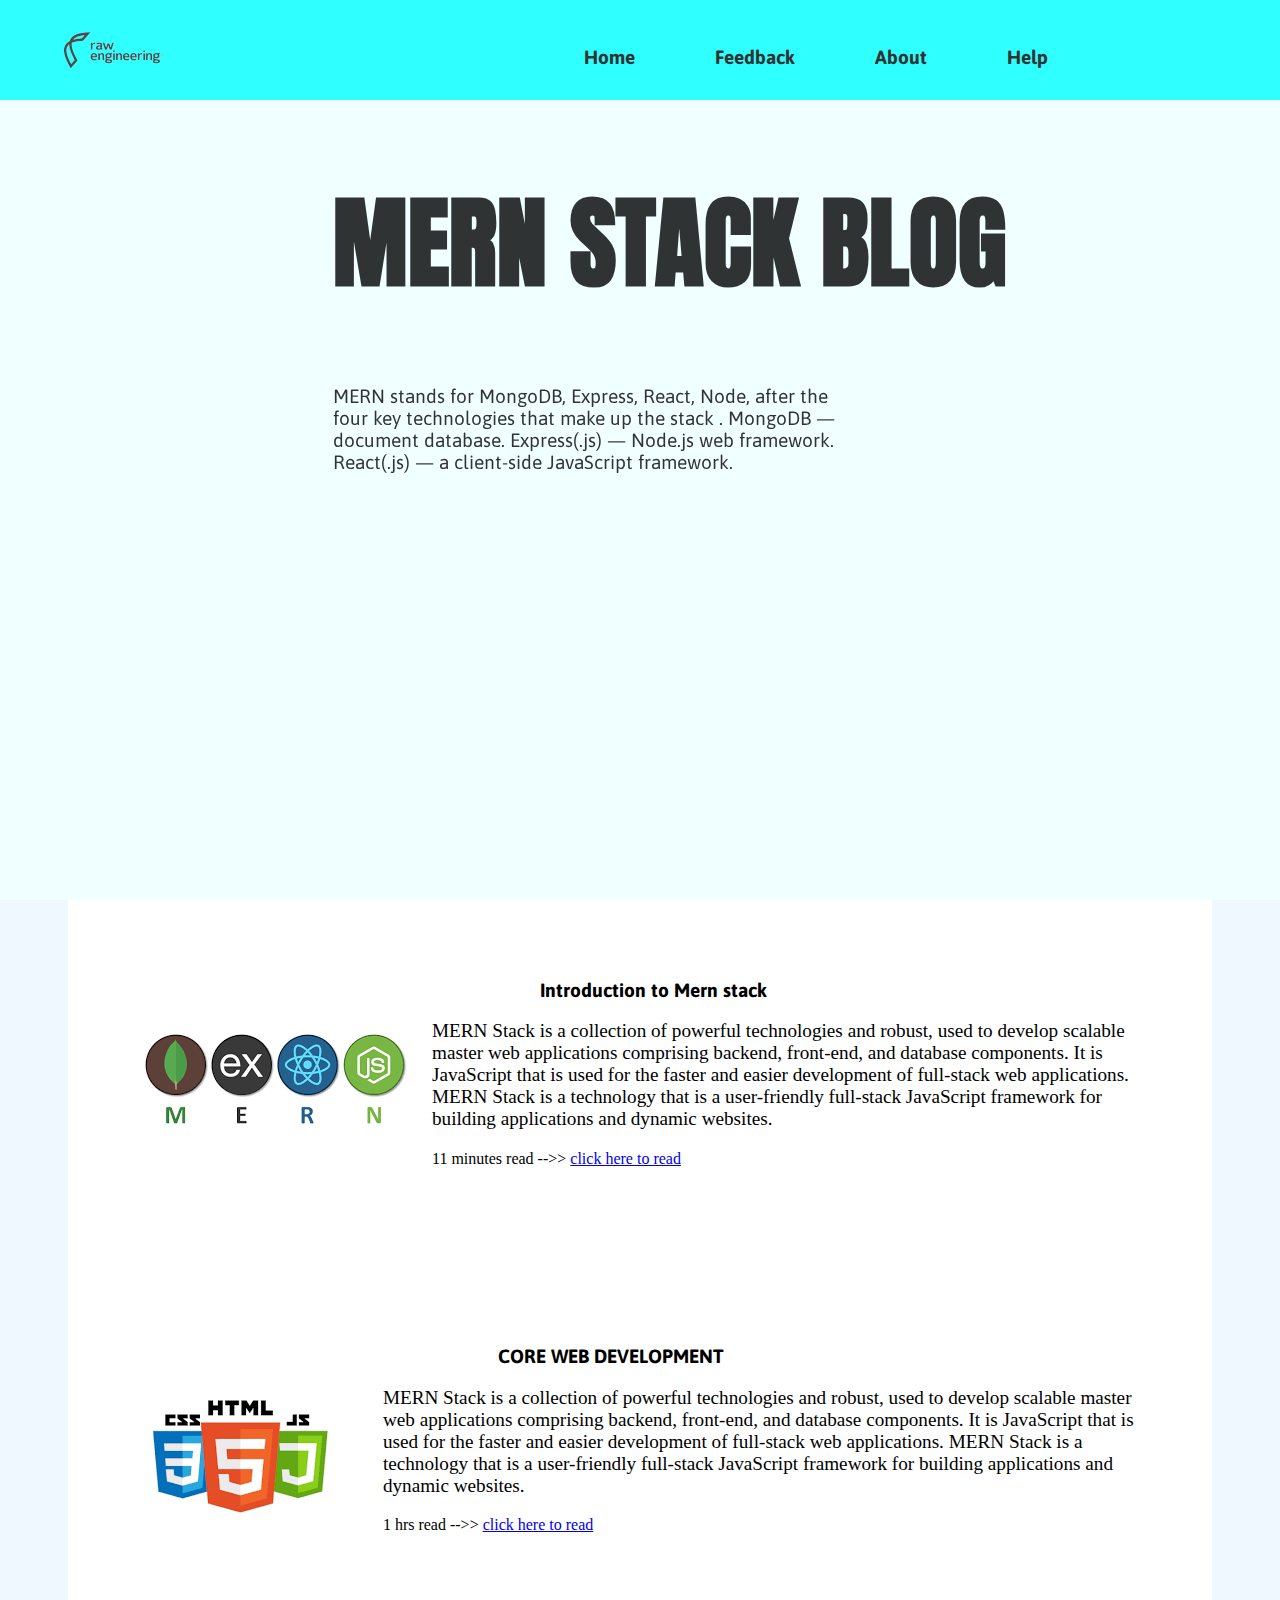
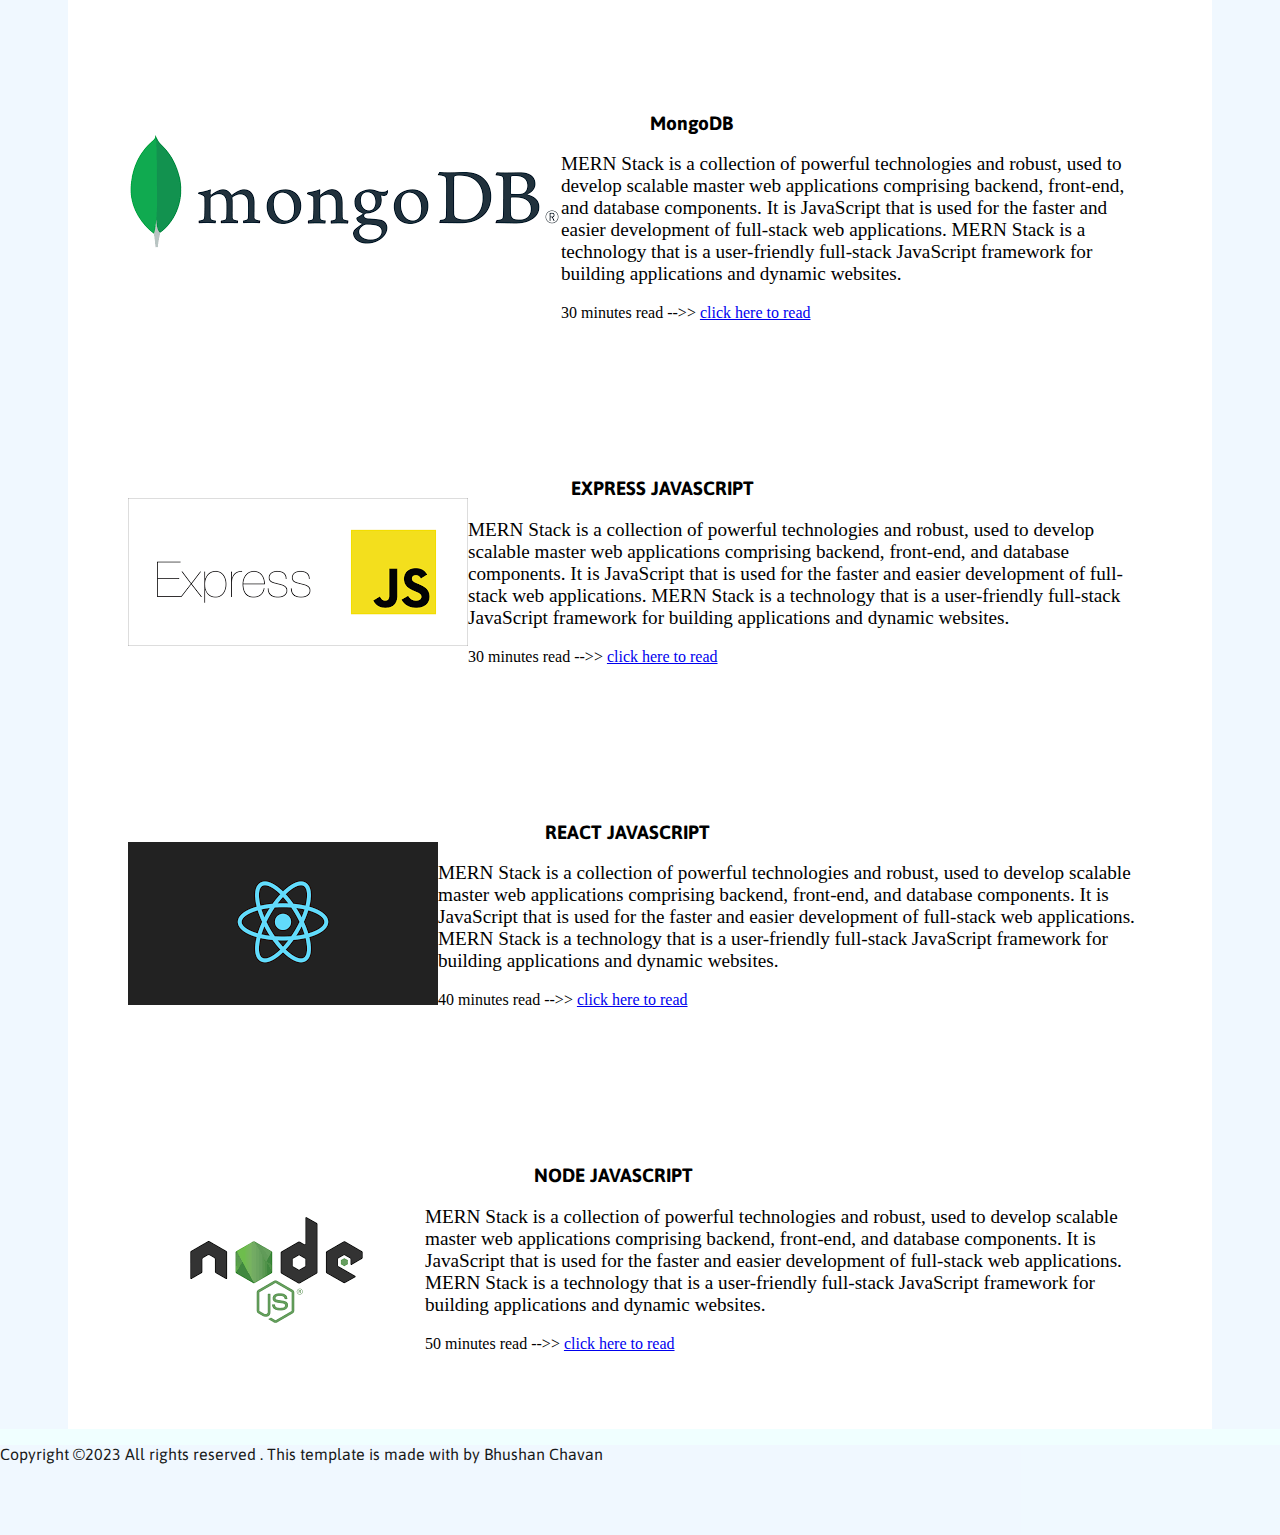
==== commit d9ad1379: "javascript added" ====
--- a/index.html
+++ b/index.html
@@ -31,14 +31,14 @@
             make up the stack .
             MongoDB — document database. Express(.js) — Node.js web framework. React(.js) — a client-side JavaScript
             framework.</p>
-        <h3 class="w-1 m-a f-2 ">Important concepts</h3>
+        <!-- <h3 class="w-1 m-a f-2 ">Important concepts</h3>
         <p class="w-1 m-a p-typ f-2">HTML</p>
         <p class="w-1 m-a p-typ f-2">CSS</p>
         <p class="w-1 m-a p-typ f-2">JavaScript</p>
         <p class="w-1 m-a p-typ f-2">MongoDB</p>
         <p class="w-1 m-a p-typ f-2">Express</p>
         <p class="w-1 m-a p-typ f-2">React</p>
-        <p class="w-1 m-a p-typ f-2">Node</p>
+        <p class="w-1 m-a p-typ f-2">Node</p> -->
     </div>
 </header>
 <div class="main-cont">
@@ -77,7 +77,7 @@
             <img src="IMAGES/MONGO.png" alt="" srcset="">
         </div>
         <div class="cont1-l m-a">
-            <h3 class="f-2 f-w h-3">MongoDB</h3>
+            <h3 class="f-2 f-w h-3 ">MongoDB</h3>
             <p class="f-l">MERN Stack is a collection of powerful technologies and robust, used to develop scalable master web
                 applications comprising backend, front-end, and database components. It is JavaScript that is used
                 for the faster and easier development of full-stack web applications. MERN Stack is a technology
--- a/CSS/style.css
+++ b/CSS/style.css
@@ -1,12 +1,14 @@
 body{
     margin: 0;
     padding: 0;
+    background-color: azure;
 }
 .main-nav{
     display: flex;
-    /* position: relative; */
+    position: relative;
     /* position: -webkit-sticky; */
     position: sticky;
+    background-color: aqua;
     top: 0px;
     /* border: 1px solid black; */
 }
@@ -39,8 +41,9 @@
 }
 .header{
     height: 100vh;
-    background-image: url("Coordinated\ Care.png");
+    /* background-image: url("Coordinated\ Care.png"); */
     opacity: 0.8;
+    width: 100%;
 }
 .left-nav{
     width: 40%;
@@ -64,7 +67,8 @@
     padding-top: 20px;
 }
 .cont1-r{
-    width: 30%;
+    margin-top: 40px;
+    width: 100%;
     height: 50%;
     /* border: 1px solid black;k */
 }
@@ -73,11 +77,8 @@
     max-height: 100%;
     cursor: pointer;
 }
-.cont1-r{
-    margin-top: 40px;
-}
 .cont1-l{
-    width: 40%;
+    /* width: 40%; */
 }
 .cont1{
     display: flex;
@@ -100,9 +101,9 @@
     height: 10vh;
 }
 @media (max-width:1250px) {
-    .main-cont{
+    /* .main-cont{
         background-color: red;
-    }
+    } */
     .cont1{
         flex-direction: column;
     }
@@ -112,4 +113,20 @@
     /* .header{
         height: 120vh;
     } */
-}+}
+@media (max-width:770px) {
+    .para{
+        font-size: 50px;
+    }
+    .para-1{
+        font-size: small;
+    }
+    .header{
+        height: 50vh;
+    }
+}
+@media (max-width:580px) {
+    .header{
+        width: 100%;
+    }
+}
